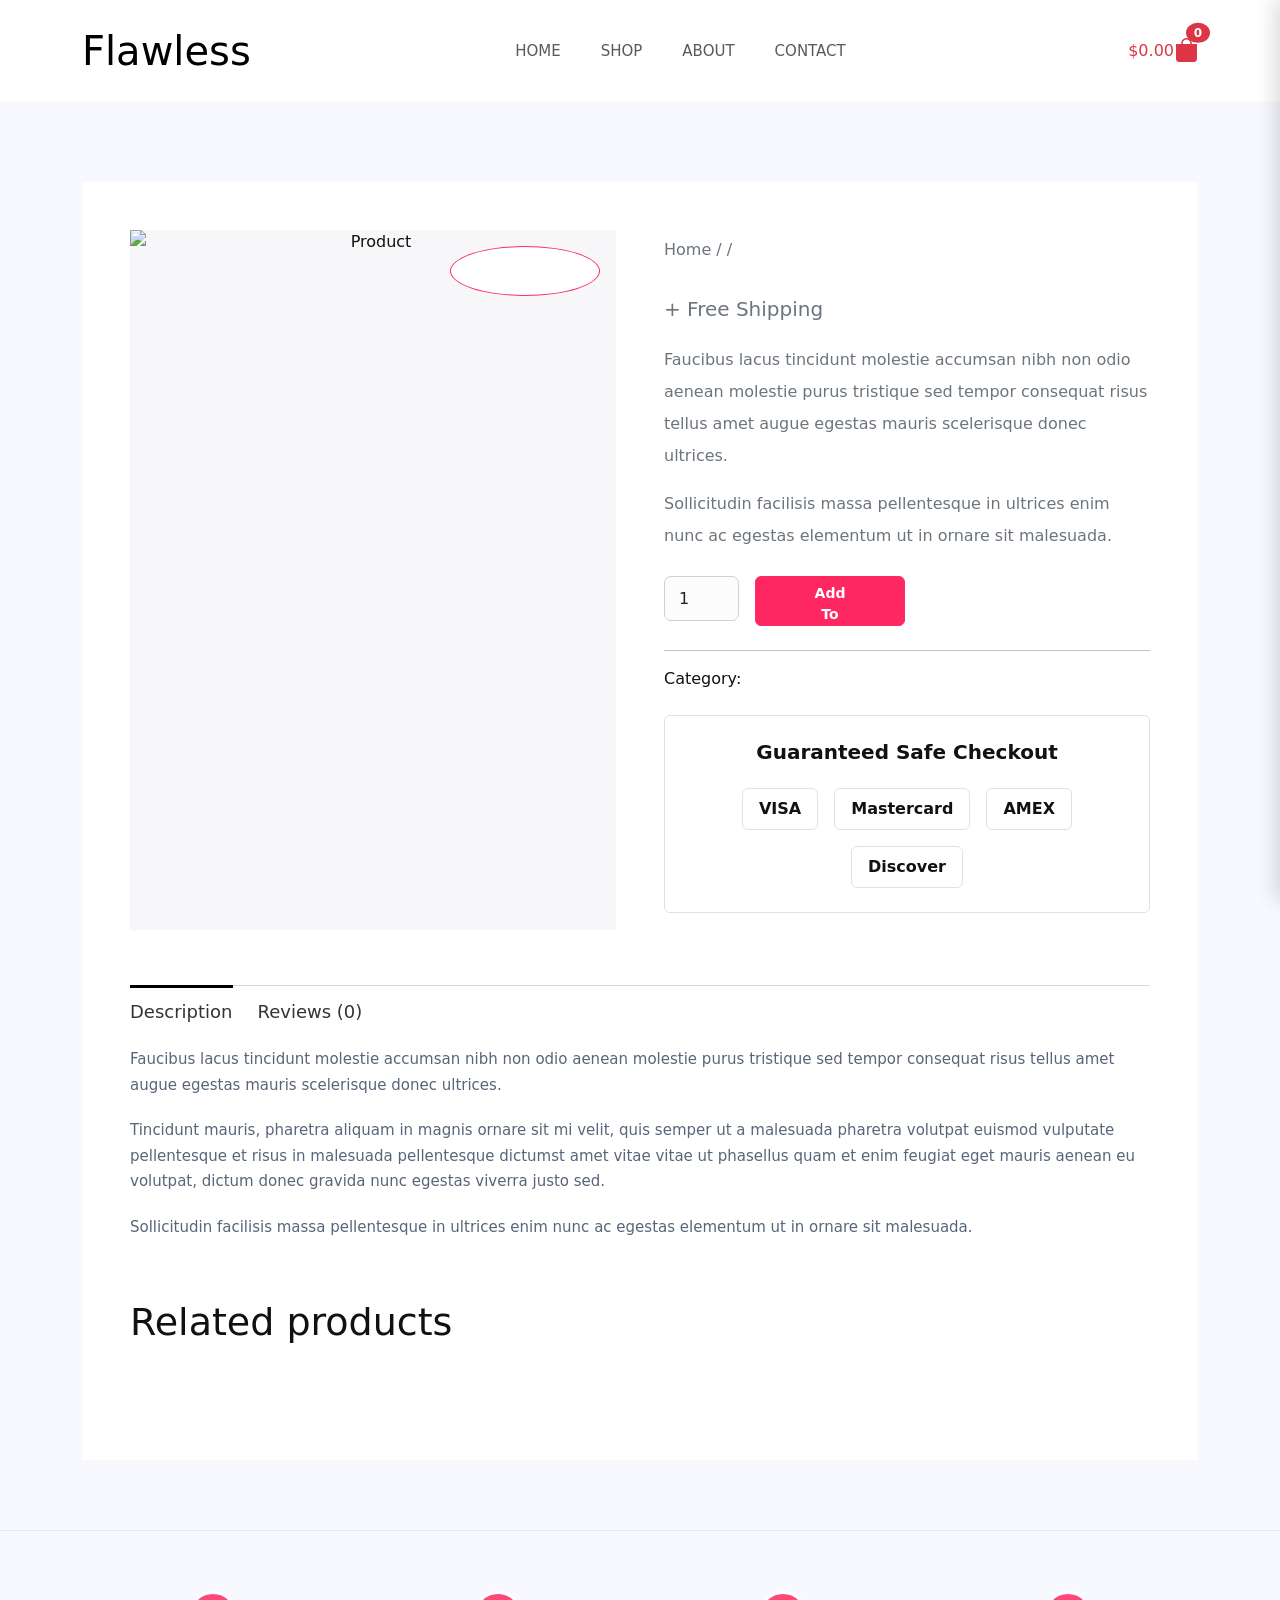
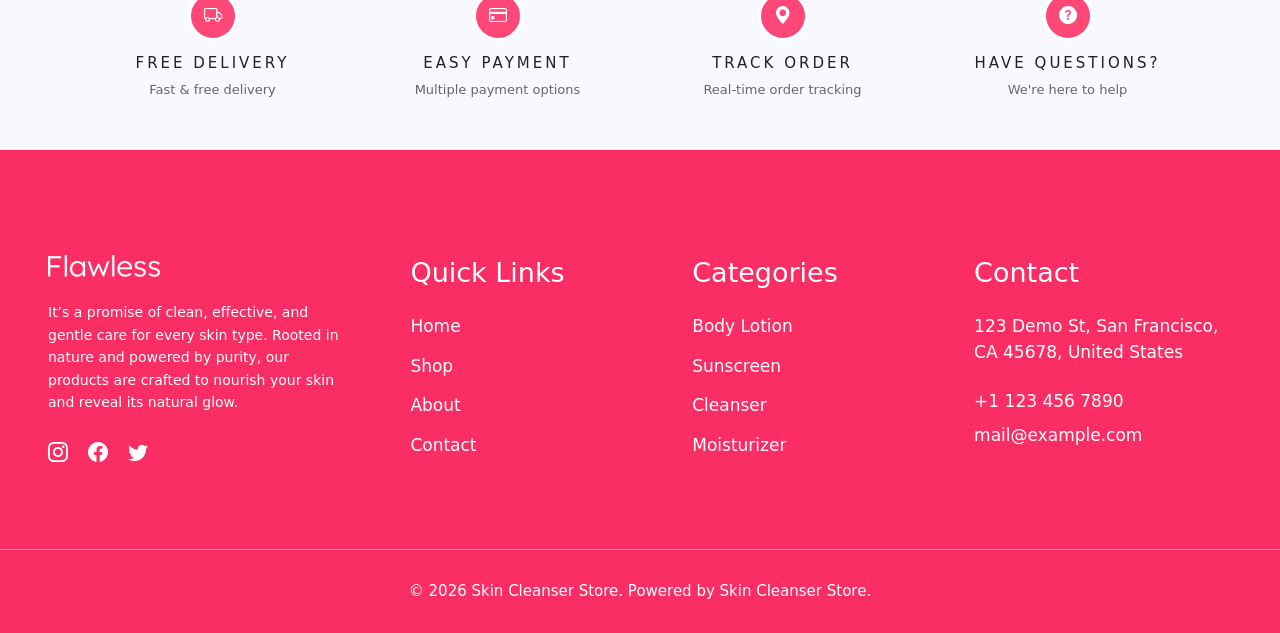
==== product.html @ 7b5faeeb "Initial project upload" ====
<!DOCTYPE html>
<html lang="en">

<head>

    <meta charset="UTF-8">
    <meta name="viewport" content="width=device-width, initial-scale=1.0">

    <title>Product - Flawless</title>

    <!-- Bootstrap CSS -->
    <link
        href="https://cdn.jsdelivr.net/npm/bootstrap@5.3.3/dist/css/bootstrap.min.css"
        rel="stylesheet">

    <!-- Bootstrap Icons -->
    <link
        rel="stylesheet"
        href="https://cdn.jsdelivr.net/npm/bootstrap-icons@1.11.3/font/bootstrap-icons.min.css">

    <!-- Font Awesome -->
    <link
        rel="stylesheet"
        href="https://cdnjs.cloudflare.com/ajax/libs/font-awesome/6.7.2/css/all.min.css">

    <!-- Your CSS -->
    <link rel="stylesheet" href="style.css">

</head>


<body>


<!-- =====================================================
     NAVBAR
===================================================== -->

<nav class="navbar navbar-expand-lg bg-white py-3">

    <div class="container">

        <!-- LOGO -->

        <a
            class="navbar-brand fs-1 fw-light"
            href="index.html">

            Flawless

        </a>

        <!-- MOBILE BUTTON -->

        <button class="navbar-toggler" type="button" data-bs-toggle="collapse" data-bs-target="#mainNavbar" aria-controls="mainNavbar" aria-expanded="false" aria-label="Toggle navigation">

            <span class="navbar-toggler-icon"></span>

        </button>

        <!-- NAVIGATION -->

        <div
            class="collapse navbar-collapse"
            id="mainNavbar">

            <ul class="navbar-nav mx-auto gap-lg-4">

                <li class="nav-item">

                    <a
                        class="nav-link"
                        href="index.html">

                        HOME

                    </a>

                </li>


                <li class="nav-item">

                    <a
                        class="nav-link"
                        href="shop.html">

                        SHOP

                    </a>

                </li>


                <li class="nav-item">

                    <a
                        class="nav-link"
                        href="about.html">

                        ABOUT

                    </a>

                </li>


                <li class="nav-item">

                    <a
                        class="nav-link"
                        href="contact.html">

                        CONTACT

                    </a>

                </li>

            </ul>


            <!-- RIGHT SIDE -->

            <div class="d-flex align-items-center gap-4"></div>
                <!-- USER -->

                     <a href="user.html" class="text-white text-decoration-none">

                         <i class="bi bi-person-fill fs-4"></i>
                     </a>

                <!-- TOTAL -->

                <span
                    id="navbarTotal"
                    class="text-danger">

                    $0.00

                </span>

                <!-- CART -->

                <div
                    class="position-relative"
                    id="cartBtn"
                    style="cursor:pointer;">

                    <i
                        class="bi bi-bag-fill fs-4 text-danger">
                    </i>

                    <span id="cartCount" class="position-absolute top-0 start-100 translate-middle badge rounded-circle bg-danger text-white">0</span>

                </div>

            </div>

        </div>

    </div>

</nav>



<!-- =====================================================
     PRODUCT PAGE
===================================================== -->

<section class="product-page">

    <div class="container">

        <div class="product-box bg-white p-4 p-lg-5">


            <!-- =================================================
                 PRODUCT TOP
            ================================================= -->

            <div class="row align-items-start g-5">


                <!-- =================================================
                     PRODUCT IMAGE
                ================================================= -->

                <div class="col-lg-6">

                    <div
                        class="product-image-box
                               position-relative
                               text-center">


                        <img
                            id="productImage"
                            class="img-fluid"
                            src=""
                            alt="Product">


                        <!-- SEARCH ICON -->

                        <button
                            type="button"
                            class="btn
                                   bg-white
                                   rounded-circle
                                   position-absolute
                                   top-0
                                   end-0
                                   m-3">

                            <i class="bi bi-search fs-5"></i>

                        </button>

                    </div>

                </div>



                <!-- =================================================
                     PRODUCT DETAILS
                ================================================= -->

                <div class="col-lg-6 pt-lg-2">


                    <!-- BREADCRUMB -->

                    <p class="text-secondary mb-4">

                        <a
                            href="index.html"
                            class="text-secondary text-decoration-none">

                            Home

                        </a>

                        /

                        <span id="productCategory">
                        </span>

                        /

                        <span id="productNameBread">
                        </span>

                    </p>

                    <!-- CATEGORY -->

                    <p
                        id="productCategoryText"
                        class="mb-3 text-secondary">

                    </p>

                    <!-- PRODUCT NAME -->

                    <h1
                        id="productName"
                        class="fw-normal mb-3">

                    </h1>

                    <!-- PRICE -->

                    <div class="mb-3">

                        <span
                            id="productPrice"
                            class="fs-3 fw-semibold">

                        </span>

                        <span
                            class="text-secondary fs-5">

                            + Free Shipping

                        </span>

                    </div>

                    <!-- SHORT DESCRIPTION -->

                    <p class="text-secondary lh-lg">

                        Faucibus lacus tincidunt molestie
                        accumsan nibh non odio aenean
                        molestie purus tristique sed tempor
                        consequat risus tellus amet augue
                        egestas mauris scelerisque donec
                        ultrices.

                    </p>

                    <p class="text-secondary lh-lg mb-4">

                        Sollicitudin facilisis massa
                        pellentesque in ultrices enim nunc
                        ac egestas elementum ut in ornare
                        sit malesuada.

                    </p>
                    <!-- =================================================
                         QUANTITY + ADD TO CART
                    ================================================= -->

                    <div class="d-flex gap-3 mb-4">

                        <input
                            type="number"
                            id="productQuantity"
                            value="1"
                            min="1"
                            class="form-control"
                            style="width:75px;">


                        <button
                            type="button"
                            id="addProductCart"
                            class="btn
                                   text-white
                                   fw-semibold
                                   px-5"
                            style="background:#ff2761;">

                            Add To Cart

                        </button>

                    </div>

                    <hr>
                    <!-- CATEGORY -->

                    <p class="mt-3">

                        Category:

                        <span
                            id="productCategoryBottom">

                        </span>

                    </p>

                    <!-- =================================================
                         SAFE CHECKOUT
                    ================================================= -->

                    <div
                        class="border
                               rounded
                               p-4
                               mt-4
                               text-center">
                        <h5
                            class="fw-semibold mb-4">

                            Guaranteed Safe Checkout

                        </h5>
                        <div
                            class="d-flex
                                   justify-content-center
                                   gap-3
                                   flex-wrap">


                            <span
                                class="border
                                       rounded
                                       px-3
                                       py-2
                                       fw-semibold">

                                VISA

                            </span>

                            <span
                                class="border
                                       rounded
                                       px-3
                                       py-2
                                       fw-semibold">

                                Mastercard

                            </span>


                            <span
                                class="border
                                       rounded
                                       px-3
                                       py-2
                                       fw-semibold">

                                AMEX

                            </span>


                            <span
                                class="border
                                       rounded
                                       px-3
                                       py-2
                                       fw-semibold">

                                Discover

                            </span>

                        </div>

                    </div>

                </div>

            </div>



            <!-- =====================================================
                 DESCRIPTION / REVIEWS
            ===================================================== -->

            <div class="product-description-section">


                <!-- =================================================
                     TABS
                ================================================= -->

                <div class="product-tabs">

                    <span
                        id="descriptionTab"
                        class="active">

                        Description

                    </span>


                    <span id="reviewsTab">

                        Reviews (0)

                    </span>

                </div>



                <!-- =================================================
                     DESCRIPTION
                ================================================= -->

                <div
                    id="descriptionContent"
                    class="description-text">


                    <p>

                        Faucibus lacus tincidunt molestie
                        accumsan nibh non odio aenean
                        molestie purus tristique sed tempor
                        consequat risus tellus amet augue
                        egestas mauris scelerisque donec
                        ultrices.

                    </p>


                    <p>

                        Tincidunt mauris, pharetra aliquam
                        in magnis ornare sit mi velit, quis
                        semper ut a malesuada pharetra
                        volutpat euismod vulputate
                        pellentesque et risus in malesuada
                        pellentesque dictumst amet vitae
                        vitae ut phasellus quam et enim
                        feugiat eget mauris aenean eu
                        volutpat, dictum donec gravida nunc
                        egestas viverra justo sed.

                    </p>


                    <p>

                        Sollicitudin facilisis massa
                        pellentesque in ultrices enim nunc
                        ac egestas elementum ut in ornare
                        sit malesuada.

                    </p>

                </div>

                <!-- =================================================
                     REVIEWS
                ================================================= -->

                <div
                    id="reviewsContent"
                    class="reviews-content"
                    style="display:none;">


                    <p class="no-reviews">

                        There are no reviews yet.

                    </p>

                    <!-- REVIEW FORM -->

                    <form
                        class="review-form"
                        id="reviewForm">

                        <h3>

                            Be the first to review
                            “<span id="reviewProductName">
                                Product
                            </span>”

                        </h3>

                        <p class="review-note">

                            Your email address will not be
                            published. Required fields are
                            marked *

                        </p>
                        <!-- RATING -->

                        <div class="review-rating">

                            <label>

                                Your rating *

                            </label>
                            <div
                                class="rating-stars"
                                id="ratingStars">

                                <span data-rating="1">
                                    ☆
                                </span>

                                <span data-rating="2">
                                    ☆
                                </span>

                                <span data-rating="3">
                                    ☆
                                </span>

                                <span data-rating="4">
                                    ☆
                                </span>

                                <span data-rating="5">
                                    ☆
                                </span>

                            </div>

                            <!-- Hidden validation -->

                            <input
                                type="text"
                                id="ratingRequired"
                                required
                                style="
                                position:absolute;
                                opacity:0;
                                width:1px;
                                height:1px;">

                        </div>
                        <!-- REVIEW -->

                        <div class="review-field">

                            <label for="reviewText">

                                Your review *

                            </label>

                            <textarea
                                id="reviewText"
                                required>
                            </textarea>

                        </div>
                        <!-- NAME + EMAIL -->

                        <div class="review-row">

                            <!-- NAME -->

                            <div class="review-field">

                                <label for="reviewName">

                                    Name *

                                </label>

                                <input
                                    type="text"
                                    id="reviewName"
                                    required>

                            </div>

                            <!-- EMAIL -->

                            <div class="review-field">

                                <label for="reviewEmail">

                                    Email *

                                </label>

                                <input
                                    type="email"
                                    id="reviewEmail"
                                    required>

                            </div>

                        </div>

                        <!-- SAVE INFORMATION -->

                        <div class="review-checkbox">

                            <input
                                type="checkbox"
                                id="saveInfo">

                            <label for="saveInfo">

                                Save my name, email, and
                                website in this browser
                                for the next time I comment.

                            </label>

                        </div>

                        <!-- SUBMIT -->

                        <button
                            type="submit"
                            id="submitReview"
                            class="review-submit">

                            SUBMIT

                        </button>

                    </form>

                </div>

                <!-- =================================================
                     RELATED PRODUCTS
                ================================================= -->

                <div class="related-products-section">

                    <h2>
                        Related products
                    </h2>

                    <div
                        id="relatedProducts"
                        class="row g-4">

                    </div>

                </div>

            </div>

        </div>

    </div>

</section>



    <!-- ================= SERVICE FEATURES ================= -->

    <section class="service-features">

        <div class="container">

            <div class="row text-center">

                <!-- FREE DELIVERY -->
                <div class="col-lg-3 col-md-6 col-12">

                    <div class="service-icon">
                        <i class="bi bi-truck"></i>
                    </div>

                    <h6 class="service-title">
                        FREE DELIVERY
                    </h6>

                    <p class="service-description">
                        Fast & free delivery
                    </p>

                </div>


                <!-- EASY PAYMENT -->
                <div class="col-lg-3 col-md-6 col-12">

                    <div class="service-icon">
                        <i class="bi bi-credit-card"></i>
                    </div>

                    <h6 class="service-title">
                        EASY PAYMENT
                    </h6>

                    <p class="service-description">
                        Multiple payment options
                    </p>

                </div>


                <!-- TRACK ORDER -->
                <div class="col-lg-3 col-md-6 col-12">

                    <div class="service-icon">
                        <i class="bi bi-geo-alt-fill"></i>
                    </div>

                    <h6 class="service-title">
                        TRACK ORDER
                    </h6>

                    <p class="service-description">
                        Real-time order tracking
                    </p>

                </div>


                <!-- HAVE QUESTIONS -->
                <div class="col-lg-3 col-md-6 col-12">

                    <div class="service-icon">
                        <i class="bi bi-question-circle-fill"></i>
                    </div>

                    <h6 class="service-title">
                        HAVE QUESTIONS?
                    </h6>

                    <p class="service-description">
                        We're here to help
                    </p>

                </div>

            </div>

        </div>

    </section>


    <!-- ================= FOOTER ================= -->

    <footer class="footer">

        <div class="container-fluid px-4 px-lg-5 footer-main">

            <div class="row footer-row">

                <!-- ABOUT -->
                <div class="col-lg-3 col-md-6 col-12 footer-about">

                    <h3 class="footer-logo mb-4">
                        <img src="images/logo/logo.png" alt="Flawless">
                    </h3>

                    <p class="footer-about-text mb-4">
                        It’s a promise of clean, effective, and gentle
                        care for every skin type. Rooted in nature
                        and powered by purity, our products are
                        crafted to nourish your skin and reveal its
                        natural glow.
                    </p>

                    <div class="footer-social d-flex gap-4">
                        <i class="bi bi-instagram"></i>
                        <i class="bi bi-facebook"></i>
                        <i class="bi bi-twitter"></i>
                    </div>

                </div>


                <!-- QUICK LINKS -->
                <div class="col-lg-3 col-md-6 col-12">

                    <h3 class="footer-heading mb-4">
                        Quick Links
                    </h3>

                    <p class="footer-link">Home</p>
                    <p class="footer-link">Shop</p>
                    <p class="footer-link">About</p>
                    <p class="footer-link mb-0">Contact</p>

                </div>


                <!-- CATEGORIES -->
                <div class="col-lg-3 col-md-6 col-12">

                    <h3 class="footer-heading mb-4">
                        Categories
                    </h3>

                    <p class="footer-link">Body Lotion</p>
                    <p class="footer-link">Sunscreen</p>
                    <p class="footer-link">Cleanser</p>
                    <p class="footer-link mb-0">Moisturizer</p>

                </div>


                <!-- CONTACT -->
                <div class="col-lg-3 col-md-6 col-12">

                    <h3 class="footer-heading mb-4">
                        Contact
                    </h3>

                    <p class="footer-link mb-4">
                        123 Demo St, San Francisco,<br>
                        CA 45678, United States
                    </p>

                    <p class="footer-link mb-2">
                        +1 123 456 7890
                    </p>

                    <p class="footer-link mb-0">
                        mail@example.com
                    </p>

                </div>

            </div>

        </div>


        <!-- COPYRIGHT -->

        <div class="footer-copyright text-center">

            <p class="mb-0">
                © 2026 Skin Cleanser Store. Powered by Skin Cleanser Store.
            </p>

        </div>

    </footer>

<!-- ================= CART OVERLAY ================= -->

<div id="cartOverlay" class="cart-overlay"></div>


<!-- ================= CART DRAWER ================= -->

<aside id="cartDrawer"
    class="cart-drawer"
    aria-label="Shopping cart">

    <!-- FREE SHIPPING -->
<div class="free-shipping">

    You're
    <span id="freeShippingAmount">$0.00</span>
    away from free shipping!

</div>

    <!-- CART HEADER -->

    <div class="cart-header">

        <button
            type="button"
            id="closeCart"
            aria-label="Close cart"
            class="btn p-0 border-0 bg-transparent fs-2">

            <i class="bi bi-arrow-right"></i>

        </button>

        <h2>Review Your Cart</h2>

        <span id="cartDrawerCount"
            class="badge bg-light text-dark fs-6">

            0

        </span>

    </div>

    <!-- CART PRODUCTS -->

    <div id="cartItems"
        class="cart-items">

    </div>

    <!-- SUBTOTAL -->

    <div class="summary-row py-1 px-3">

        <span>Subtotal</span>

        <strong id="cartSubtotal">
            $0.00
        </strong>

    </div>

    <!-- TOTAL -->

    <div class="summary-row total py-1 px-3">

        <span>Total</span>

        <strong id="cartTotal">
            $0.00
        </strong>

    </div>


    <!-- CHECKOUT -->

    <a href="checkout.html"
        class="btn text-white fw-bold py-2 rounded-2 mb-3 d-block mx-3"
        style="background-color:#ff4778;
        font-size:18px;
        width:calc(100% - 30px);">

        Proceed to Checkout →

    </a>

</aside>

<!-- =====================================================
     BOOTSTRAP JS
===================================================== -->

<script
    src="https://cdn.jsdelivr.net/npm/bootstrap@5.3.3/dist/js/bootstrap.bundle.min.js">
</script>


<!-- =====================================================
     PRODUCT JS
===================================================== -->

<script src="product.js"></script>


</body>

</html>
---- style.css ----
/* =========================================================
   GENERAL
========================================================= */

* {
    box-sizing: border-box;
}

html,
body {
    width: 100%;
    min-height: 100%;
    margin: 0;
    padding: 0;
    overflow-x: hidden;
}

body {
    /* font-family: "Jost", sans-serif; */
    color: #111;
    background: #fff;
}

img {
    max-width: 100%;
    height: auto;
}
/* =========================================================
   NAVBAR
========================================================= */

.nav-link {
    transition: transform 0.2s ease;
}

.nav-link:hover {
    transform: scale(1.10);
}

.navbar .nav-link:hover {
    opacity: 0.7;
}

.navbar-nav {
    transform: translateX(-5px);
    font-size: 15px;
}
.navbar-right {
    transform: translateX(0);
}

/* =========================================================
   HOME HERO
========================================================= */

.hero {
    min-height: 110vh;

    background-image:
        linear-gradient(
            rgba(30, 25, 32, 0.80),
            rgba(30, 25, 32, 0.20)
        ),
        url("images/hero/hero-img1.png");

    background-size: cover;
    background-position: center;
    background-repeat: no-repeat;
}

.home-fontstyle {
    font-size: 76px;
    font-weight: 200;
    line-height: 1.08;
    color: white;
}
/* DESKTOP SHOP NOW BUTTON */
.hero .shop-btn {
    width: 140px;
    height: 52px;
    padding: 0 25px;
    font-size: 13px;
    font-weight: 600;
    letter-spacing: 1.2px;
    background-color: #ffffff;
    color: #FA2D64;
    border: 1px solid #ffffff;
    border-radius: 6px;
    display: flex;
    align-items: center;
    justify-content: center;
    transition: all 0.3s ease;
}

/* DESKTOP HOVER */
.hero .shop-btn:hover {
    background-color: #FA2D64;
    color: #ffffff !important;
    border-color: #FA2D64;
}

/* =========================================================
   PRODUCT KE BAAD GAP
========================================================= */

.product-new-gap{
     height: 40px;
}
.product-glow-gap {
    height: 160px;
}
/* =========================================================
   GLOW SECTION
========================================================= */

.glow-section {
    background-color: #f8f8ff;
    padding: 60px 0;
    padding-bottom: 110px;
}

.glow-row {
    min-height: 700px;
    align-items: center;
}

.glow-image {
    width: 84%;
    display: block;
    margin-left: 3%;
}

.glow-text {
    padding-left: 4%;
    padding-right: 7%;
    transform: translateY(45px);
}

.glow-line {
    width: 70px;
    height: 1px;
    background-color: #ff2761;
    margin-bottom: 30px;
}

.glow-text h2 {
    font-size: 45px;
    line-height: 1.45;
    margin-bottom: 25px !important;
}

.glow-text p {
    font-size: 16px;
    line-height: 1.9;
    margin-bottom: 28px !important;
}/* READ MORE BUTTON */
.glow-text .read-more-btn {
    width: 145px;
    height: 52px;
    font-size: 13px;
    font-weight: 600;
    letter-spacing: 1.2px;
    background-color: #FA2D64;
    border: 1px solid #FA2D64;
    border-radius: 6px;

    display: flex;
    align-items: center;
    justify-content: center;

    color: #fff;
    transition: all 0.3s ease;
}

/* HOVER EFFECT */
.glow-text .read-more-btn:hover {
    background-color: #fff;
    border-color: #ff2761;
    color: #ff2761;
}/* =========================================================
   FEATURES
========================================================= */

.features-section {
    background-color: #ffffff;
    padding: 90px 0;
}

.feature-icon {
    color: #f04b77;
    font-size: 28px;
    margin-bottom: 25px;
}

.feature-item h3 {
    color: #2f2e2e;
    font-size: 21px;
    font-weight: 350;
    line-height: 1.4;
    margin-bottom: 22px;
}

.feature-item p {
    color: #687080;
    font-size: 18px;
    font-weight: 400;
    line-height: 1.9;
    padding: 0 25px;
    margin: 0;
}
.video-btn {
    background-color: #ff2761;
    color: #ffffff !important;
}

.video-btn:hover {
    background-color: #ffffff;
    color: #000000 !important;
}

/* ================= CUSTOMER REVIEWS ================= */

.customer-reviews {
    background-color: #f8f8ff;
    min-height: 100vh;
    padding-top: 115px;
    padding-bottom: 90px;
}

.reviews-heading {
    margin-bottom: 105px;
}

.review-stars {
    color: #ff4778;
    font-size: 21px;
    letter-spacing: 1px;
    line-height: 1.5;
}

.review-text {
    color: #666666;
    font-size: 19px;
    font-weight: 400;
    line-height: 1.75;
    padding-left: 15px;
    padding-right: 15px;
    margin-bottom: 22px;
}

.review-image {
    width: 41px;
    height: 41px;
    object-fit: cover;
    margin-bottom: 25px;
}

.review-name {
    color: #555555;
    font-size: 13px;
    font-weight: 500;
    letter-spacing: 2px;
    margin-bottom: 0;
}


/* ================= FOLLOW US ================= */

.follow-us {
    background-color: #ffffff;
}


/* ================= RESPONSIVE ================= */

@media (max-width: 767px) {

    .customer-reviews {
        padding-top: 65px;
        padding-bottom: 40px;
    }

    .reviews-heading {
        margin-bottom: 60px;
    }

    .reviews-heading h2 {
        font-size: 32px;
    }

    .review-text {
        font-size: 17px;
    }

}
/* ================= FOLLOW US ================= */

.follow-us {
    background-color: #ffffff;
    padding-top: 120px;
    padding-bottom: 0;
}

.follow-us-content {
    width: 100%;
    text-align: center;
    display: block;
}

.follow-us-content h2 {
    font-size: 30px;
    font-weight: 300;
    margin-bottom: 48px !important;
}

.follow-us-content a {
    display: inline-block;
    color: #000 !important;
    font-size: 30px;
    text-decoration: underline;
}
/* =========================================================
   FOOTER
========================================================= */

.footer {
    background-color: #ff2f63;
    color: white;
    padding-top: 60px;
}

/* =========================================================
   PRICE SLIDER
========================================================= */

.price-slider {
    position: relative;
    height: 25px;
}

.price-slider::before {
    content: "";

    position: absolute;
    top: 10px;
    left: 10px;
    right: 10px;

    height: 4px;
    background: #000;
}

.price-slider input {
    position: absolute;

    width: 100%;
    height: 25px;

    top: 0;
    left: 0;

    background: transparent !important;

    pointer-events: none;

    appearance: none;
    -webkit-appearance: none;

    padding: 0 !important;
}

.price-slider input::-webkit-slider-runnable-track {
    background: transparent !important;
}

.price-slider input::-moz-range-track {
    background: transparent !important;
}

.price-slider input::-webkit-slider-thumb {
    appearance: none;
    -webkit-appearance: none;

    width: 21px;
    height: 21px;

    background: #000;

    border: none;
    border-radius: 50%;

    cursor: pointer;
    pointer-events: auto;

    margin-top: -8px;
}

.price-slider input::-moz-range-thumb {
    width: 21px;
    height: 21px;

    background: #000;

    border: none;
    border-radius: 50%;

    cursor: pointer;
    pointer-events: auto;
}

/* =========================================================
   ABOUT HERO
========================================================= */

.about-hero {
    min-height: 120vh;

    background:
        linear-gradient(
            rgba(35, 28, 28, 0.55),
            rgba(35, 28, 28, 0.55)
        ),
        url("images/hero/about1.png") center/cover no-repeat;
}

/* =========================================================
   ABOUT INSTAGRAM GALLERY
========================================================= */

.about-gallery-container {
    width: 100%;
    max-width: 1000px;

    padding: 60px 20px 30px;

    margin: auto;
    margin-bottom: 50px;
}

.gallery-title {
    margin-bottom: 75px;
}

.gallery-title h2 {
    font-size: 32px;
    font-weight: 300;
}

.gallery-row {
    row-gap: 39px;
}

.gallery-row .col-lg-4 {
    display: flex;
    justify-content: center;
}

.gallery-img {
    width: 286px;
    height: 237px;
    object-fit: cover;
}

/* =========================================================
   CONTACT HERO
========================================================= */

.contact-hero {
    min-height: 122vh;

    background:
        linear-gradient(
            rgba(35, 28, 28, 0.55),
            rgba(35, 28, 28, 0.55)
        ),
        url("images/hero/contact.png") center/cover no-repeat;
}

/* ================= SERVICE FEATURES ================= */

.service-features {
    background-color: #f8f8ff;
    border-top: 1px solid #e7e5ff;
    padding-top: 60px;
    padding-bottom: 50px;
}

/* SERVICE ICONS */

.service-icon {
    width: 50px;
    height: 50px;
    background-color: #ff4778;
    color: #ffffff;
    border: 3px solid #ffffff;
    border-radius: 50%;

    display: flex;
    align-items: center;
    justify-content: center;

    margin: 0 auto 13px;
}

.service-icon i {
    font-size: 18px;
}

/* SERVICE HEADING */

.service-title {
    font-size: 15px;
    font-weight: 350;
    letter-spacing: 3px;
    color: #222222;
    margin-bottom: 8px;
}

/* SERVICE DESCRIPTION */

.service-description {
    font-size: 13px;
    font-weight: 400;
    color: #666666;
    margin-bottom: 0;
    line-height: 1.6;
}


/* RESPONSIVE */

@media (max-width: 767px) {

    .service-features {
        padding-top: 50px;
        padding-bottom: 35px;
    }

    .service-features .col-12 {
        margin-bottom: 30px;
    }

}

/* =========================================================
   CONTACT CONTENT
========================================================= */

.contact-content {
    padding-top: 200px;
    padding-left: 15px;
    padding-right: 15px;
}

.contact-content h1 {
    font-size: 75px;
    font-weight: 300;
    margin-bottom: 30px;
}

.contact-content p {
    font-size: 18px;
    line-height: 1.8;
    margin-bottom: 65px;
}

.contact-line {
    width: 50px;
    height: 1px;

    background: white;
    margin: auto;
}

/* =========================================================
   MAP
========================================================= */
.map-container {
    width: calc(100% + 60px);
    height: 480px;
    position: relative;
    left: -30px;
    margin: 0;
}

.map-container iframe {
    width: 100%;
    height: 100%;
    border: 0;
}
/* =========================================================
   QUESTION / FAQ SECTION
========================================================= */

.question-section {
    padding-top: 90px;
    padding-bottom: 70px;
}

.question-container {
    padding-left: 3.15% !important;
    padding-right: 3.15% !important;
}

.question-left {
    flex: 0 0 39%;
    max-width: 39%;
}

.question-right {
    flex: 0 0 61%;
    max-width: 61%;
}


/* =========================================================
   LEFT HEADING
========================================================= */

.question-title {
    font-size: 38px;
    line-height: 1.2;
    font-weight: 400;
    white-space: nowrap;
    color: #111;
    margin-bottom: 30px !important;
}

.question-text {
    font-size: 16px;
    line-height: 1.7;
    color: #596579;
    max-width: 500px;
    margin-bottom: 65px !important;
}

.question-divider {
    border: 0;
    border-top: 1px solid #dedede;
    opacity: 1;
}


/* =========================================================
   FAQ HEADING
========================================================= */

.faq-title {
    font-size: 16px;
    letter-spacing: 3px;
    font-weight: 400;
    color: #111;
    margin-bottom: 28px !important;
}


/* =========================================================
   ACCORDION
========================================================= */

.accordion-item {
    background-color: transparent;
    border: none;
    border-bottom: 1px solid #dedede;
}

.accordion-button {
    font-size: 16px;
    font-weight: 600;
    color: #111;
    background-color: transparent;
    padding: 16px 0;
    box-shadow: none;
}

.accordion-button:not(.collapsed) {
    background-color: transparent;
    color: #000;
    box-shadow: none;
}

.accordion-button:focus {
    box-shadow: none;
    border-color: transparent;
}


/* =========================================================
   FAQ BLACK ARROW
========================================================= */

.accordion-button::after {
    background-image: none !important;
    width: 0;
    height: 0;

    border-left: 6px solid transparent;
    border-right: 6px solid transparent;
    border-top: 7px solid #000;

    transform: none;
}

.accordion-button:not(.collapsed)::after {
    background-image: none !important;
    transform: rotate(180deg);
}


/* =========================================================
   FAQ ANSWER
========================================================= */

.accordion-body {
    padding: 0 0 18px 0;
    font-size: 15px;
    line-height: 1.8;
    color: #596579;
}


/* =========================================================
   CONTACT FORM
========================================================= */

.question-right {
    padding-left: 20px;
}

.contact-form-line {
    width: 70px;
    height: 1px;
    background-color: #ff2f63;
    margin-bottom: 40px;
}

.contact-field {
    margin-bottom: 40px;
}

.form-label {
    font-size: 16px;
    color: #111;
    margin-bottom: 12px;
}


/* =========================================================
   INPUT BOXES
========================================================= */

.form-control {
    width: 100%;
    height: 45px;

    border-radius: 7px;
    background-color: #fdfcfc;;
    border: 1px solid #d0d0d0;

    color: #222;
    font-size: 16px;

    box-shadow: none;
    padding: 10px 14px;
}

.form-control:focus {
    background-color: #fff;
    border-color: #bdbdbd;
    box-shadow: none;
    outline: none;
}


/* =========================================================
   MESSAGE BOX
========================================================= */

textarea.form-control {
    height: 120px;
    min-height: 120px;
    resize: vertical;
    background: #fdfcfc;
}


/* =========================================================
   SUBMIT BUTTON
========================================================= */

.submit-btn {
    background-color: #ff4775;
    color: #fff;

    border: none;
    border-radius: 7px;

    font-size: 15px;
    font-weight: 400;
    letter-spacing: 3px;

    padding: 12px 16px;
}

.submit-btn:hover {
    background-color: #ff4775;
    color: #fff;
}


/* =========================================================
   RESPONSIVE
========================================================= */

@media (max-width: 991px) {

    .question-left,
    .question-right {
        flex: 0 0 100%;
        max-width: 100%;
    }

    .question-left {
        margin-bottom: 60px;
    }

    .question-right {
        padding-left: 12px;
    }

    .question-title {
        white-space: normal;
    }

}

@media (max-width: 576px) {

    .question-section {
        padding-top: 50px;
        padding-bottom: 40px;
    }

    .question-container {
        padding-left: 20px !important;
        padding-right: 20px !important;
    }

    .question-title {
        font-size: 32px;
    }

    .question-text {
        font-size: 15px;
    }

    .faq-title {
        font-size: 14px;
        letter-spacing: 2px;
    }

    .accordion-button {
        font-size: 14px;
    }

}

/* =========================================================
   PRODUCT ADD TO CART
========================================================= */

.product-card {
    position: relative;
}

/* CART WRAPPER */

.add-cart-wrapper {
    position: absolute;

    top: 16px;
    right: 16px;

    opacity: 0;
    visibility: hidden;

    transition: opacity 0.2s ease;

    z-index: 20;
}

.product-card:hover .add-cart-wrapper {
    opacity: 1;
    visibility: visible;
}

/* BAG BUTTON */

.add-cart-btn {
    width: 40px;
    height: 40px;

    padding: 0 !important;

    background-color: #fff !important;
    color: #000 !important;

    border: none !important;
    border-radius: 50% !important;

    box-shadow: 0 2px 8px rgba(0, 0, 0, 0.15);

    display: flex !important;
    align-items: center;
    justify-content: center;

    position: relative;
    z-index: 2;
}

.add-cart-btn i {
    color: #000 !important;
    font-size: 17px;
    line-height: 1;
}

/* ADD TO CART TEXT */

.add-cart-text {
    position: absolute;

    top: 0;
    right: 40px;

    height: 40px;

    padding: 0 14px !important;

    background-color: #000 !important;
    color: #fff !important;

    border: none !important;
    border-radius: 0 !important;

    font-size: 14px;
    font-weight: 400;

    white-space: nowrap;

    display: flex !important;
    align-items: center;
    justify-content: center;

    opacity: 0;
    visibility: hidden;

    transition: opacity 0.2s ease;

    z-index: 1;
}

/* BAG HOVER */

.add-cart-wrapper:has(.add-cart-btn:hover) .add-cart-text {
    opacity: 1;
    visibility: visible;
}

.add-cart-btn:hover {
    background-color: #fff !important;
    color: #000 !important;
}

.add-cart-btn:hover i {
    color: #000 !important;
}

/* =========================================================
   CART OVERLAY
========================================================= */

.cart-overlay {
    position: fixed;

    inset: 0;

    width: 100%;
    height: 100%;

    background: rgba(0, 0, 0, 0.40);

    opacity: 0;
    visibility: hidden;

    transition: opacity 0.3s ease;

    z-index: 9998;
}

.cart-overlay.show {
    opacity: 1;
    visibility: visible;
}

/* =========================================================
   CART DRAWER
========================================================= */

.cart-drawer {
    position: fixed;

    top: 0;
    right: 0;

    width: 430px;
    max-width: 100vw;
    height: 100vh;
    height: 100dvh;

    background: #fff;

    z-index: 9999;

    transform: translateX(100%);
    transition: transform 0.35s ease;

    display: flex;
    flex-direction: column;

    overflow: hidden;

    box-shadow: -5px 0 20px rgba(0, 0, 0, 0.15);
}

.cart-drawer.open,
.cart-drawer.show {
    transform: translateX(0);
}

/* =========================================================
   FREE SHIPPING
========================================================= */

.free-shipping {
    background: #eefeff;

    padding: 15px 20px;

    text-align: center;
    font-size: 14px;

    flex-shrink: 0;
}

.free-shipping span {
    color: #ff2761;
    font-weight: 600;
}

/* =========================================================
   CART HEADER
========================================================= */

.cart-header,
.cart-drawer-header {
    display: flex;

    align-items: center;
    justify-content: space-between;

    padding: 20px;

    border-bottom: 1px solid #eee;

    flex-shrink: 0;
}

.cart-header h2,
.cart-drawer-header h4 {
    margin: 0;

    font-size: 20px;
    font-weight: 400;
}

.cart-close {
    border: 0;
    background: transparent;

    font-size: 20px;

    cursor: pointer;
}

/* =========================================================
   CART ITEMS
========================================================= */

.cart-items {
    flex: 1;

    min-height: 150px;

    overflow-y: auto;
    overflow-x: hidden;

    padding: 20px;
}

.cart-item {
    display: flex;

    gap: 15px;

    width: 100%;

    padding-bottom: 20px;
    margin-bottom: 20px;

    border-bottom: 1px solid #eee;
}

.cart-item img {
    width: 80px;
    height: 80px;

    object-fit: cover;

    background: #f7f7f7;

    flex-shrink: 0;
}

.cart-item-info {
    flex: 1;
    min-width: 0;
}

.cart-item-name {
    font-size: 16px;
    margin-bottom: 5px;
    overflow-wrap: anywhere;
}

.cart-item-price {
    font-weight: 600;
}

.cart-item-quantity {
    color: #777;

    font-size: 14px;

    margin-top: 5px;
}

.cart-item h6 {
    color: #ff2761;
}

/* =========================================================
   CART SUMMARY
========================================================= */

.summary {
    flex-shrink: 0;

    background: #fff;

    width: 100%;

    box-sizing: border-box;

    font-size: 15px;
}

.summary-row {
    display: flex;

    justify-content: space-between;
    align-items: center;

    width: 100%;

    margin-bottom: 16px;

    font-size: 16px;

    gap: 18px;
}

.summary-row.total {
    font-size: 18px;
    font-weight: 600;

    padding-bottom: 15px !important;
}

.summary-row strong {
    font-weight: 400;
}

/* =========================================================
   CART DRAWER FOOTER
========================================================= */

.cart-drawer-footer {
    padding: 20px;

    border-top: 1px solid #eee;

    flex-shrink: 0;
}

.cart-subtotal-row,
.cart-total-row {
    display: flex;

    justify-content: space-between;

    margin-bottom: 15px;

    gap: 15px;
}

.cart-total-row {
    font-size: 20px;
    font-weight: 600;
}

/* =========================================================
   CHECKOUT BUTTON
========================================================= */

.checkout-btn {
    width: 100%;

    background: #ff2761;
    color: white;

    padding: 14px;

    border: none;

    font-weight: 600;
}

.checkout-btn:hover {
    background: #ff2761;
    color: white;
}

/* =========================================================
   CHECKOUT PAGE
========================================================= */

.checkout-page {
    min-height: 100vh;
}

.checkout-left {
    background: #fff;
}

.checkout-right {
    background: #f8f8ff;
    min-height: 100vh;
}

/* =========================================================
   CHECKOUT LEFT
========================================================= */

.checkout-content {
    width: 100%;
    max-width: 850px;

    margin: auto;

    padding: 50px 45px;
}

.checkout-content h2 {
    font-size: 23px;
    font-weight: 400;

    margin-bottom: 20px;
}

/* =========================================================
   CHECKOUT FORM
========================================================= */

.form-box {
    position: relative;
}

.form-box label {
    position: absolute;

    top: 6px;
    left: 13px;

    z-index: 2;

    font-size: 12px;
    color: #777;

    pointer-events: none;
}

.form-box .form-control,
.form-box .form-select {
    min-height: 55px;

    padding: 22px 13px 6px;

    border: 1px solid #ddd;

    border-radius: 5px;

    font-family: "Jost", sans-serif;

    font-size: 15px;

    box-shadow: none;
}

.form-box .form-control:focus,
.form-box .form-select:focus {
    border-color: #ff2761;

    box-shadow: 0 0 0 1px #ff2761;
}

.form-box .form-select {
    padding-top: 20px;
}

/* =========================================================
   CHECKBOX
========================================================= */

.form-check-input {
    width: 18px;
    height: 18px;
}

.form-check-input:checked {
    background: #ff2761;
    border-color: #ff2761;
}

.form-check-label {
    margin-left: 5px;
    font-size: 14px;
}

/* =========================================================
   ORDER NOTES
========================================================= */

.order-notes {
    min-height: 80px;

    padding: 18px 13px;
}

/* ========================================================
   SHIPPING
========================================================= */

.shipping-section h2 {
    margin-bottom: 20px;
}

.shipping-alert {
    padding: 15px 20px;

    border: 1px solid #ff3c3c;
    border-radius: 5px;

    background: #fff7f7;

    color: #ff2727;

    font-size: 15px;
}

/* =========================================================
   COUPON
========================================================= */

.coupon-btn {
    min-height: 48px;

    border: 1px solid #ddd;

    background: #fff;

    font-size: 15px;
    color: #111;
}

.coupon-btn:hover {
    background: #fff;
    border-color: #ddd;
}

.coupon-box .form-control {
    min-height: 48px;

    padding: 8px 13px;
}

.coupon-apply {
    padding: 0 20px;

    background: #ff2761;
    color: #fff;

    border: 0;
}

.coupon-apply:hover {
    background: #ff2761;
    color: #fff;
}

/* =========================================================
   PAYMENT
========================================================= */

.payment-message {
    display: flex;

    gap: 12px;

    padding: 15px 0;

    border-bottom: 1px solid #ddd;
}

.payment-message i {
    color: #ff2761;
    font-size: 18px;
}

.payment-message p {
    margin: 0;

    color: #777;

    font-size: 14px;
    line-height: 1.6;
}

/* =========================================================
   PLACE ORDER
========================================================= */

.place-order-btn {
    min-height: 58px;

    border: 0;
    border-radius: 5px;

    background: #ff2761;
    color: #fff;

    font-size: 18px;
    font-weight: 600;
}

.place-order-btn:hover {
    background: #ff2761;
    color: #fff;
}

.place-order-btn i {
    margin-right: 6px;
}

#placeOrderTotal {
    margin-left: 6px;
}

/* =========================================================
   CHECKOUT RIGHT
========================================================= */

.order-summary {
    position: sticky;

    top: 0;

    padding: 50px 35px;

    min-height: 100vh;
}

/* =========================================================
   CHECKOUT PRODUCTS
========================================================= */

.checkout-product {
    display: grid;

    grid-template-columns: 75px 1fr auto;

    align-items: center;

    gap: 14px;

    margin-bottom: 30px;
}

.product-image {
    position: relative;

    width: 75px;
    height: 75px;

    border: 1px solid #ddd;
    border-radius: 5px;

    background: #fff;

    display: flex;

    align-items: center;
    justify-content: center;
}

.product-image img {
    width: 58px;
    height: 58px;

    object-fit: contain;
}

.quantity-badge {
    position: absolute;

    top: -9px;
    right: -9px;

    width: 25px;
    height: 25px;

    border-radius: 50%;

    background: #ff4b78;
    color: #fff;

    display: flex;

    align-items: center;
    justify-content: center;

    font-size: 12px;
    font-weight: 600;
}

.product-name,
.product-price {
    font-size: 15px;
}

.product-name {
    color: #777;
    font-weight: 400;

    overflow-wrap: anywhere;
}

.product-price {
    color: #555;
}

/* =========================================================
   COUPON SUCCESS
========================================================= */

.coupon-success {
    margin: 18px 0;

    color: #5d9d00;

    font-size: 14px;
}

.coupon-success i {
    margin-right: 5px;
}

/* =========================================================
   CHECKOUT SUMMARY
========================================================= */

.coupon-row {
    font-size: 14px;
}

.remove-coupon {
    border: 0;

    background: transparent;

    color: #ff2761;

    padding: 0;
}

.shipping-text {
    text-align: right;

    color: #ff2d20;

    line-height: 1.4;
}

.total-row {
    margin-top: 22px;

    font-size: 21px;
}

.total-row strong {
    color: #111;
}

/* =========================================================
   EMPTY CHECKOUT
========================================================= */

.empty-checkout {
    padding: 30px 0;

    text-align: center;

    color: #777;

    font-size: 16px;
}

/* =========================================================
   PRODUCT PAGE
========================================================= */

.product-page {
    background: #f8f8ff;

    min-height: 700px;

    padding-top: 80px !important;
    padding-bottom: 70px !important;
}

.product-box {
    width: 100%;
    max-width: 1200px;

    margin: auto;
}

/* =========================================================
   PRODUCT IMAGE
========================================================= */

.product-image-box {
    background: #f7f7f9;

    min-height: 700px;

    display: flex;

    align-items: center;
    justify-content: center;
}

.product-image-box img {
    width: 100%;
    height: 700px;

    object-fit: contain;
}

/* =========================================================
   PRODUCT DESCRIPTION
========================================================= */

.product-description-section {
    width: 100%;

    max-width: 1200px;

    margin: 55px auto 0;
}

/* =========================================================
   PRODUCT TABS
========================================================= */

.product-tabs {
    display: flex;

    gap: 25px;

    border-top: 1px solid #d8d8d8;

    align-items: flex-start;
}

.product-tabs span {
    font-size: 18px;
    color: #333;

    padding-top: 10px;

    cursor: pointer;

    border-top: 3px solid transparent;

    margin-top: -1px;
}

.product-tabs span.active {
    border-top: 3px solid #000;
}

/* =========================================================
   DESCRIPTION
========================================================= */

.description-text {
    padding-top: 22px;
}

.description-text p {
    font-size: 15px;

    line-height: 1.7;

    color: #596579;

    margin-bottom: 20px;
}

/* =========================================================
   REVIEWS
========================================================= */

.reviews-content {
    padding-top: 18px;
}

.no-reviews {
    font-size: 15px;

    color: #596579;

    margin-bottom: 20px;
}

/* =========================================================
   REVIEW FORM
========================================================= */

.review-form {
    border: 1px solid #ddd;

    padding: 25px;

    margin-top: 20px;

    background: #fff;
}

.review-form h3 {
    font-size: 22px;

    font-weight: 400;

    color: #596579;

    margin-bottom: 8px;
}

.review-note {
    font-size: 14px;

    color: #596579;

    margin-bottom: 22px;
}

/* =========================================================
   REVIEW RATING
========================================================= */

.review-rating {
    display: flex;

    align-items: center;

    gap: 15px;

    margin-bottom: 20px;
}

.review-rating label,
.review-field label {
    display: block;

    font-size: 15px;

    color: #596579;

    margin-bottom: 6px;
}

.review-rating label {
    margin-bottom: 0;
}

.rating-stars {
    display: flex;

    gap: 2px;

    font-size: 24px;

    cursor: pointer;

    color: #596579;
}

.rating-stars span:hover,
.rating-stars span.active {
    color: #000;
}

/* =========================================================
   REVIEW FIELDS
========================================================= */

.review-field {
    margin-bottom: 18px;
}

.review-field textarea {
    width: 100%;

    height: 90px;

    resize: vertical;

    border: 1px solid #ddd;

    padding: 10px;

    font-size: 14px;

    outline: none;
}

.review-field input {
    width: 100%;

    height: 50px;

    border: 1px solid #ddd;

    padding: 10px;

    font-size: 14px;

    outline: none;
}

.review-field textarea:focus,
.review-field input:focus {
    border-color: #aaa;
}

/* =========================================================
   REVIEW NAME + EMAIL
========================================================= */

.review-row {
    display: grid;

    grid-template-columns: 1fr 1fr;

    gap: 18px;
}

/* =========================================================
   REVIEW CHECKBOX
========================================================= */

.review-checkbox {
    display: flex;

    align-items: center;

    gap: 7px;

    margin-bottom: 20px;
}

.review-checkbox input {
    width: 15px;
    height: 15px;
}

.review-checkbox label {
    font-size: 14px;

    color: #596579;
}

/* =========================================================
   REVIEW SUBMIT
========================================================= */

.review-submit {
    background: #ff2761;

    color: #fff;

    border: none;

    padding: 12px 30px;

    font-size: 13px;

    font-weight: 600;

    letter-spacing: 2px;

    cursor: pointer;
}

.review-submit:hover {
    background: #ff2761;

    color: #fff;
}

/* =========================================================
   RELATED PRODUCTS
========================================================= */

.related-products-section {
    width: 100%;
    max-width: 1200px;

    margin: 60px auto 0;

    padding-bottom: 60px;
}

.related-products-section h2 {
    font-size: 38px;

    font-weight: 400;

    color: #111;

    margin-bottom: 30px;
}

/* RELATED CARD */

.related-product-card {
    cursor: pointer;
    position: relative;
}

/* RELATED IMAGE */

.related-product-image {
    width: 100%;

    height: 360px;

    background: #f7f7f9;

    display: flex;

    align-items: center;
    justify-content: center;

    overflow: hidden;

    position: relative;
}

.related-product-image img {
    width: 100%;
    height: 100%;

    object-fit: contain;

    padding: 20px;

    transition: 0.3s ease;
}

.related-product-card:hover
.related-product-image img {
    transform: scale(1.03);
}

.related-category {
    font-size: 14px;

    color: #999;

    margin-top: 12px;
    margin-bottom: 8px;
}

.related-name {
    font-size: 18px;

    font-weight: 400;

    color: #111;

    margin-bottom: 8px;
}

.related-price {
    font-size: 16px;

    font-weight: 600;

    color: #555;
}

/* =========================================================
   RELATED PRODUCT - ADD TO CART BAG
========================================================= */

.related-product-card .add-cart-wrapper {
    position: absolute;

    top: 16px;
    right: 16px;

    opacity: 0;
    visibility: hidden;

    transition: opacity 0.2s ease;

    z-index: 20;
}

.related-product-card:hover .add-cart-wrapper {
    opacity: 1;
    visibility: visible;
}

/* RELATED BAG BUTTON */

.related-product-card .add-cart-btn {
    width: 40px;
    height: 40px;

    padding: 0 !important;

    background-color: #fff !important;
    color: #000 !important;

    border: none !important;
    border-radius: 50% !important;

    box-shadow: 0 2px 8px rgba(0, 0, 0, 0.15);

    display: flex !important;

    align-items: center;
    justify-content: center;

    position: relative;

    z-index: 2;
}

.related-product-card .add-cart-btn i {
    color: #000 !important;

    font-size: 17px;

    line-height: 1;
}

/* RELATED ADD TO CART TEXT */

.related-product-card .add-cart-text {
    position: absolute;

    top: 0;
    right: 40px;

    height: 40px;

    padding: 0 14px !important;

    background-color: #000 !important;
    color: #fff !important;

    border: none !important;
    border-radius: 0 !important;

    font-size: 14px;
    font-weight: 400;

    white-space: nowrap;

    display: flex !important;

    align-items: center;
    justify-content: center;

    opacity: 0;
    visibility: hidden;

    transition: opacity 0.2s ease;

    z-index: 1;
}

.related-product-card:has(.add-cart-btn:hover) .add-cart-text {
    opacity: 1;
    visibility: visible;
}

/* RELATED BAG HOVER */

.related-product-card .add-cart-btn:hover {
    background-color: #fff !important;
    color: #000 !important;
}

.related-product-card .add-cart-btn:hover i {
    color: #000 !important;
}

/* =========================================================
   REMOVE CART ITEM
========================================================= */

.remove-cart-item {
    border: none;

    background: transparent;

    padding: 0;

    margin-top: 8px;

    color: #ff2761;

    font-size: 14px;

    letter-spacing: 2px;

    cursor: pointer;
}

.remove-cart-item:hover {
    color: #ff2761;
}

/* =========================================================
   TABLET
========================================================= */

@media (max-width: 991px) {

    /* HOME */

    .product-glow-gap {
        height: 120px;
    }

    .glow-section {
        padding: 80px 0;
    }

    .glow-image {
        width: 100%;

        margin-left: 0;

        margin-bottom: 50px;
    }

    .glow-text {
        padding-left: 0;
        padding-right: 0;
    }

    .glow-text h2 {
        font-size: 40px;
    }

    /* FEATURES */

    .features-section {
        padding: 80px 0;
    }

    .features-row p {
        padding: 0 10px;
    }

    /* ABOUT */

    .about-hero {
        min-height: 100vh;
    }

    .gallery-img {
        width: 100%;
        max-width: 290px;
        height: 240px;
    }

    .about-gallery-container {
        padding-left: 15px;
        padding-right: 15px;
    }

    /* CONTACT */

    .contact-hero {
        min-height: 100vh;
    }

    .contact-content {
        padding-top: 150px;
    }

    .contact-content h1 {
        font-size: 55px;
    }

    .contact-content p {
        font-size: 17px;
        padding: 0 15px;
    }

    .question-title {
        font-size: 32px;
        white-space: normal;
    }

    .question-text {
        font-size: 16px;
    }

    .contact-form-line {
        margin-top: 50px;
    }

    .map-container {
        height: 450px;
    }

    /* CART */

    .add-cart-wrapper,
    .related-product-card .add-cart-wrapper {
        top: 12px;
        right: 12px;
    }

    .add-cart-btn,
    .related-product-card .add-cart-btn {
        width: 38px;
        height: 38px;
    }

    .add-cart-text,
    .related-product-card .add-cart-text {
        height: 38px;

        right: 38px;

        font-size: 13px;

        padding: 0 12px !important;
    }

    /* CHECKOUT */

    .checkout-content {
        padding: 35px 25px;
    }

    .order-summary {
        position: relative;

        padding: 35px 25px;

        min-height: auto;
    }

    .checkout-right {
        min-height: auto;
    }

    /* PRODUCT */

    .product-page {
        padding-top: 60px !important;
        padding-bottom: 50px !important;
    }

    .product-box {
        max-width: 100%;
    }

    .product-image-box {
        min-height: 500px;
    }

    .product-image-box img {
        height: 500px;
    }

    .product-description-section {
        margin-top: 40px;
        padding-left: 20px;
        padding-right: 20px;
    }

    .related-products-section {
        margin-top: 50px;

        padding-left: 20px;
        padding-right: 20px;
    }

    .related-product-image {
        height: 300px;
    }
}

/* =========================================================
   MOBILE
========================================================= */

@media (max-width: 767px) {

    /* HERO */

    .hero {
        min-height: 90vh;
        min-height: 90dvh;

        background-position: center center;
    }

    .about-hero,
    .contact-hero {
        min-height: 85vh;
        min-height: 85dvh;
    }

    /* HOME */

    .product-glow-gap {
        height: 80px;
    }

    .glow-section {
        padding: 60px 20px;
    }

    .glow-image {
        width: 100%;
        margin: 0 0 35px;
    }

    .glow-text {
        padding: 0;
    }

    .glow-text h2 {
        font-size: 34px;
        line-height: 1.2;
    }

    .glow-text p {
        font-size: 16px;
        line-height: 1.8;
    }

    /* FEATURES */

    .features-section {
        padding: 60px 20px;
    }

    .features-row {
        row-gap: 45px;
    }

    .feature-icon {
        margin-bottom: 18px;
    }

    .features-row h3 {
        font-size: 19px;
        margin-bottom: 15px;
    }

    .features-row p {
        font-size: 15px;
        line-height: 1.7;
        padding: 0;
    }

    /* ABOUT */

    .about-gallery-container {
        padding: 45px 15px 25px;
    }

    .gallery-title {
        margin-bottom: 45px;
    }

    .gallery-title h2 {
        font-size: 28px;
    }

    .gallery-row {
        row-gap: 25px;
    }

    .gallery-img {
        width: 100%;
        max-width: 340px;
        height: 250px;
    }

    /* CONTACT */

    .contact-content {
        padding: 120px 20px 60px;
    }

    .contact-content h1 {
        font-size: 42px;
        line-height: 1.1;
    }

    .contact-content p {
        font-size: 15px;
        line-height: 1.7;
        margin-bottom: 45px;
        padding: 0;
    }

    .map-container {
        height: 350px;
    }

    .map-container iframe {
        height: 100%;
    }

    /* FAQ */

    .question-title {
        font-size: 28px;
        line-height: 1.3;
        white-space: normal;
    }

    .question-text {
        font-size: 15px;
        line-height: 1.7;
        max-width: 100%;
    }

    .faq-title {
        font-size: 14px;
        letter-spacing: 2px;
    }

    .accordion-button {
        font-size: 15px;
        padding: 14px 0;
    }

    .accordion-body {
        font-size: 14px;
    }

    /* FORM */

    .form-control {
        height: 54px;
        font-size: 15px;
    }

    textarea.form-control {
        min-height: 130px;
    }

    .submit-btn {
        width: 100%;
    }

    /* CART */

    .cart-drawer {
        width: 100%;
        max-width: 100%;
    }

    .cart-header,
    .cart-drawer-header {
        padding: 16px;
    }

    .cart-items {
        padding: 16px;
    }

    .cart-drawer-footer {
        padding: 16px;
    }

    .cart-item {
        gap: 12px;
    }

    .cart-item img {
        width: 70px;
        height: 70px;
    }

    .cart-item-name {
        font-size: 15px;
    }

    .cart-item-price {
        font-size: 14px;
    }

    .free-shipping {
        padding: 12px 15px;
        font-size: 13px;
    }

    /* CHECKOUT */

    .checkout-content {
        padding: 30px 20px;
    }

    .order-summary {
        padding: 30px 20px;
    }

    .checkout-content h2 {
        font-size: 21px;
    }

    .checkout-product {
        grid-template-columns: 70px 1fr auto;
        gap: 12px;
    }

    .product-image {
        width: 70px;
        height: 70px;
    }

    .product-image img {
        width: 52px;
        height: 52px;
    }

    .product-name,
    .product-price {
        font-size: 14px;
    }

    .shipping-alert {
        font-size: 14px;
        padding: 13px 15px;
    }

    .place-order-btn {
        width: 100%;
        font-size: 16px;
    }

    /* PRODUCT */

    .product-page {
        padding-top: 40px !important;
        padding-bottom: 40px !important;
        min-height: auto;
    }

    .product-image-box {
        min-height: 350px;
    }

    .product-image-box img {
        height: 350px;
    }

    .product-description-section {
        margin-top: 30px;
        padding-left: 15px;
        padding-right: 15px;
    }

    .product-tabs {
        gap: 18px;
        flex-wrap: wrap;
    }

    .product-tabs span {
        font-size: 16px;
        padding-top: 8px;
    }

    .description-text {
        padding-top: 18px;
    }

    .description-text p {
        font-size: 14px;
        line-height: 1.6;
    }

    /* REVIEW */

    .review-form {
        padding: 18px;
    }

    .review-form h3 {
        font-size: 19px;
    }

    .review-note {
        font-size: 13px;
    }

    .review-rating {
        display: block;
    }

    .rating-stars {
        margin-top: 7px;
        font-size: 22px;
    }

    .review-row {
        grid-template-columns: 1fr;
        gap: 0;
    }

    .review-submit {
        width: 100%;
    }

    /* RELATED PRODUCTS */

    .related-products-section {
        margin-top: 40px;
        padding-left: 15px;
        padding-right: 15px;
        padding-bottom: 40px;
    }

    .related-products-section h2 {
        font-size: 30px;
    }

    .related-product-image {
        height: 280px;
    }

    .related-name {
        font-size: 17px;
    }

    .related-price {
        font-size: 15px;
    }
}

/* =========================================================
   SMALL MOBILE
========================================================= */

@media (max-width: 576px) {

    /* HOME HERO */

    .hero {
        min-height: 80vh;
        min-height: 80dvh;
    }

    .about-hero,
    .contact-hero {
        min-height: 75vh;
        min-height: 75dvh;
    }

    /* GLOW */

    .glow-section {
        padding: 50px 15px;
    }

    .glow-text h2 {
        font-size: 30px;
    }

    .glow-text p {
        font-size: 15px;
    }

    /* FEATURES */

    .features-section {
        padding: 50px 15px;
    }

    /* ABOUT */

    .gallery-title h2 {
        font-size: 25px;
    }

    .gallery-img {
        height: 260px;
    }

    /* CONTACT */

    .contact-content {
        padding: 100px 15px 50px;
    }

    .contact-content h1 {
        font-size: 36px;
    }

    .contact-content p {
        font-size: 14px;
    }

    .map-container {
        height: 300px;
    }

    /* CART */

    .cart-drawer {
        width: 100vw;
        max-width: 100vw;
    }

    .cart-item img {
        width: 60px;
        height: 60px;
    }

    .cart-item {
        gap: 10px;
    }

    .cart-item-name {
        font-size: 14px;
    }

    .remove-cart-item {
        font-size: 12px;
        letter-spacing: 1px;
    }

    /* CHECKOUT */

    .checkout-content,
    .order-summary {
        padding: 25px 15px;
    }

    .checkout-product {
        grid-template-columns: 60px 1fr;
        gap: 10px;
    }

    .product-image {
        width: 60px;
        height: 60px;
    }

    .product-image img {
        width: 48px;
        height: 48px;
    }

    .product-price {
        grid-column: 2;
    }

    .checkout-content h2 {
        font-size: 20px;
    }

    .coupon-box {
        flex-direction: column;
    }

    .coupon-apply {
        min-height: 48px;
        width: 100%;
    }

    /* PRODUCT */

    .product-image-box {
        min-height: 300px;
    }

    .product-image-box img {
        height: 300px;
    }

    .product-tabs {
        gap: 12px;
    }

    .product-tabs span {
        font-size: 14px;
    }

    .related-products-section h2 {
        font-size: 27px;
    }

    .related-product-image {
        height: 240px;
    }

    /* REVIEW */

    .review-form {
        padding: 15px;
    }

    .review-form h3 {
        font-size: 18px;
    }

    .rating-stars {
        font-size: 20px;
    }
}

/* =========================================================
   VERY SMALL MOBILE
========================================================= */

@media (max-width: 400px) {

    .glow-text h2 {
        font-size: 27px;
    }

    .contact-content h1 {
        font-size: 32px;
    }

    .question-title {
        font-size: 25px;
    }

    .gallery-title h2 {
        font-size: 23px;
    }

    .product-image-box {
        min-height: 270px;
    }

    .product-image-box img {
        height: 270px;
    }

    .related-product-image {
        height: 220px;
    }

    .cart-total-row {
        font-size: 18px;
    }

    .checkout-product {
        grid-template-columns: 55px 1fr;
    }

    .product-image {
        width: 55px;
        height: 55px;
    }

    .product-image img {
        width: 43px;
        height: 43px;
    }
}

/* =========================================================
   TOUCH DEVICES
========================================================= */

@media (hover: none) and (pointer: coarse) {

    .add-cart-wrapper,
    .related-product-card .add-cart-wrapper {
        opacity: 1;
        visibility: visible;
    }

    .add-cart-text,
    .related-product-card .add-cart-text {
        display: none !important;
    }

    .add-cart-btn,
    .related-product-card .add-cart-btn {
        width: 38px;
        height: 38px;
    }
}

/* ================= FOOTER ================= */

.footer {
    background-color: #fa2d64;
    color: #ffffff;
    text-align: left;
}

/* FOOTER MAIN */

.footer-main {
    padding-top: 65px !important;
    padding-bottom: 62px !important;
}

.footer-row {
    text-align: left;
    align-items: flex-start;
}

/* COLUMN WIDTH */

.footer-row > div:first-child {
    flex: 0 0 30%;
    max-width: 30%;
}

.footer-row > div:not(:first-child) {
    flex: 0 0 23.333%;
    max-width: 23.333%;
}

/* LOGO */

.footer-logo img {
    max-width: 135px;
    height: auto;
    display: block;
}

/* HEADINGS */

.footer-heading {
    color: #ffffff;
    font-size: 27px;
    font-weight: 300;
    line-height: 1.3;
}

/* ABOUT TEXT */

.footer-about-text {
    max-width: 300px;
    font-size: 14px;
    font-weight: 400;
    line-height: 1.6;
    color: #ffffff;
}

/* LINKS & CONTACT */

.footer-link {
    color: #ffffff;
    font-size: 17px;
    font-weight: 400;
    line-height: 1.5;
    margin-bottom: 14px;
}

/* SOCIAL ICONS */

.footer-social {
    display: flex;
    justify-content: flex-start;
    align-items: center;
    gap: 20px !important;
    font-size: 20px;
    color: #ffffff;
}

/* COPYRIGHT */

.footer-copyright {
    border-top: 1px solid rgba(255,255,255,0.45);
    padding: 30px 15px;
}

.footer-copyright p {
    color: #ffffff;
    font-size: 15px;
    font-weight: 400;
    text-align: center;
    margin: 0;
}
/* FOOTER CONTENT POSITION */
.footer-row {
    position: relative;
    top: -20px;
}

/* RESPONSIVE */
@media (max-width: 767px) {

    .footer {
        text-align: center;
    }

    .footer-main {
        padding-top: 40px !important;
        padding-bottom: 30px !important;
    }

    .footer-row {
        text-align: center;
    }

    .footer-row > div:first-child,
    .footer-row > div:not(:first-child) {
        flex: 0 0 100%;
        max-width: 100%;
        margin-bottom: 25px;
    }

    .footer-logo img {
        margin: 0 auto;
    }

    .footer-about-text {
        margin-left: auto;
        margin-right: auto;
    }

    .footer-social {
        justify-content: center;
    }

    .footer-heading,
    .footer-link {
        text-align: center;
    }

    .footer-copyright {
        padding: 22px 12px;
    }

    .footer-copyright p {
        text-align: center;
    }

}


@media (max-width: 991px) {

    /* MOBILE MENU */
    .navbar-collapse {
        background-color: #000000 !important;
        padding: 0 !important;
    }

    /* MENU LINKS */
    .navbar .nav-link {
        background-color: transparent !important;
        color: #ffffff !important;
        padding: 10px 14px !important;
        border-radius: 0;
    }

    /* USER ICON */
    .navbar a[href="user.html"] i {
        color: #ffffff !important;
    }

    /* CART ICON */
    .navbar #cartBtn i {
        color: #ffffff !important;
    }

    /* CART ICON CONTAINER */
    .navbar #cartBtn {
        color: #ffffff !important;
        background-color: transparent !important;
    }

    /* CART COUNT */
    .navbar #cartCount {
        background-color: #ffffff !important;
        color: #000000 !important;
    }
}
/* =========================================================
   SORTING - WEBSITE STYLE
========================================================= */

#sorting {
    border: none !important;
    background-color: transparent !important;

    box-shadow: none !important;

    font-family: "Jost", sans-serif;
    font-size: 18px;

    color: #596579;

    padding: 10px 35px 10px 0;

    cursor: pointer;

    width: auto;
    min-width: 250px;
     margin-left: auto;
}

#sorting:focus {
    border: none !important;
    box-shadow: none !important;
    outline: none !important;
}

#sorting option {
    color: #111;
    background-color: #fff;
}
/* =========================================================
   PAGINATION
========================================================= */

#pagination {
    margin-top: 40px;
}

#pagination .page-btn {
    background: #ffffff;
    color: #000000;
    border: 1px solid #000000;
    width: 40px;
    height: 40px;
    margin-right: 6px;
    font-size: 18px;
}

#pagination .page-btn.active {
    background: #000000;
    color: #ffffff;
}
main {
    border-bottom: 1px solid #ddd;
}

@media (max-width: 991px) {

    .navbar .nav-link:hover {
        transform: none;
        opacity: 1;
    }
}
/* =========================================================
   MOBILE RESPONSIVE
========================================================= */
@media (max-width: 767px) {

    /* HERO SECTION */
    .hero {
        height: 400px;
        min-height: 400px;
        background-size: cover;
        background-position: center center;
    }

    .hero-content {
        margin-top: 0 !important;
        padding-top: 85px !important;
        padding-left: 24px !important;
        padding-right: 15px !important;
    }

    .home-welcome-text {
        font-size: 14px;
        letter-spacing: 1px;
        margin-bottom: 15px !important;
    }

    .home-fontstyle {
        font-size: 40px;
        line-height: 1.2;
        font-weight: 200;
        margin-bottom: 24px !important;
    }

    /* HERO SHOP NOW BUTTON */
    .hero .shop-btn {
        padding: 15px 25px !important;
        font-size: 14px;
        background-color: #ffffff !important;
        color: #FA2D64 !important;
        border: 1px solid #ffffff !important;
    }

    .hero .shop-btn:hover {
        background-color: #FA2D64 !important;
        color: #ffffff !important;
        border: 1px solid #FA2D64 !important;
    }
}

/* =========================================================
   SHOP PAGE - MOBILE 2 PRODUCTS
========================================================= */

@media (max-width: 767px) {

    #shopProducts > *,
    #shop-products > * {
        flex: 0 0 50%;
        max-width: 50%;
    }

    #shopProducts img,
    #shop-products img {
        width: 100%;
        height: auto;
        object-fit: contain;
    }

}/* SHOP PAGE - MOBILE PRODUCT SIZE */
@media (max-width: 767px) {

    main .container,
    main .container-fluid {
        max-width: 100%;
        padding-left: 10px !important;
        padding-right: 10px !important;
    }

    /* Two products in one row */
    #shopProducts > *,
    #shopProducts .product-item {
        flex: 0 0 50%;
        max-width: 50%;
    }

    #shopProducts img {
        display: block;
        width: 100%;
        height: auto;
        object-fit: contain;
    }
}
@media (max-width: 991px) {
    #cartPrice {
        color: #fff !important;
    }
}
/* Desktop */
.new-arrivals-title {
    text-align: left;
}

.shop-now-btn {
    margin: 0;
}

/* Mobile Responsive */
@media (max-width: 767px) {
    .d-flex.justify-content-between:has(.new-arrivals-title) {
        flex-direction: column;
        text-align: center;
        gap: 20px;
    }

    .new-arrivals-title {
        text-align: center;
    }

    .shop-now-btn {
        margin: 0 auto;
    }
}
.btn{
    width: 150px;
    height: 50px;
    justify-content: center;
    border: 1px solid;
    border-color: #FA2D64;
    background-color: #fa2d64;
    color: #fff;
    font-size: 14px;
}
.btn:hover{
    background-color: #ffffff;
    color: #fa2d64;
    border-color: #fa2d64;
}
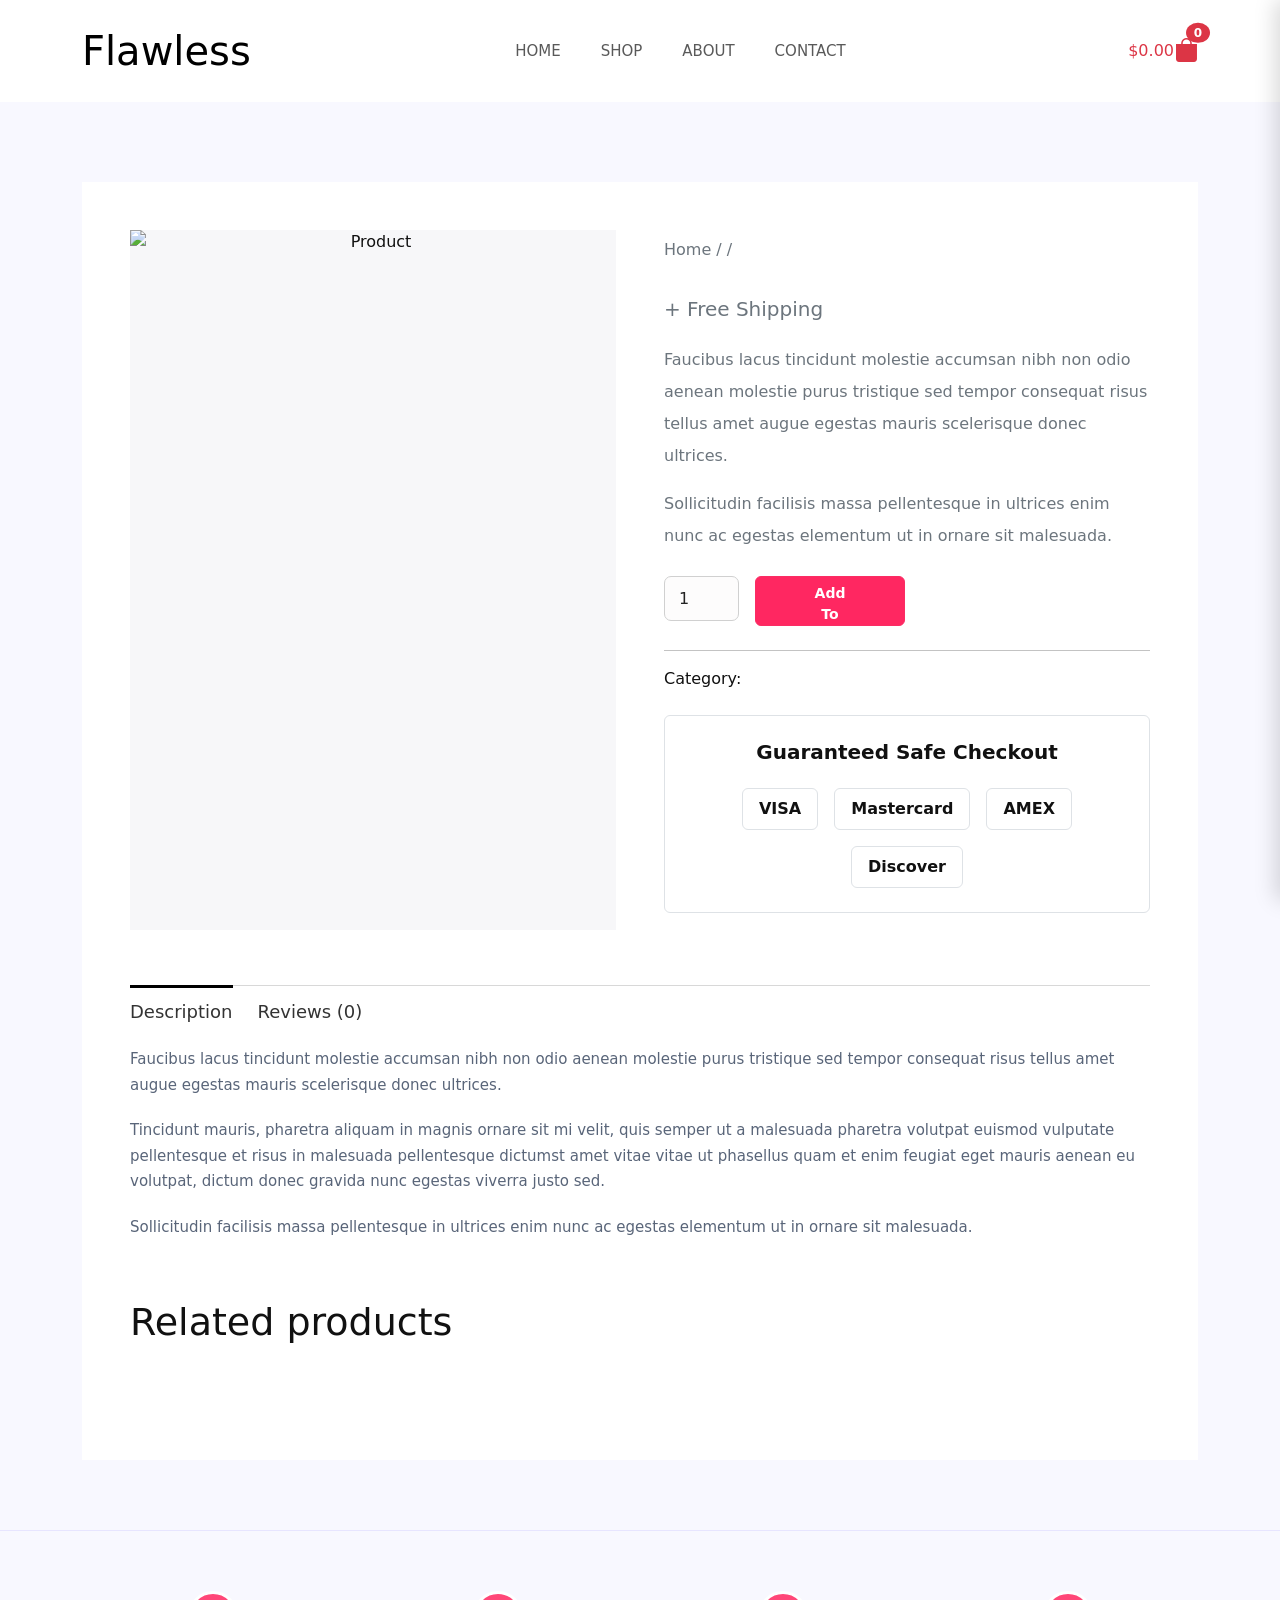
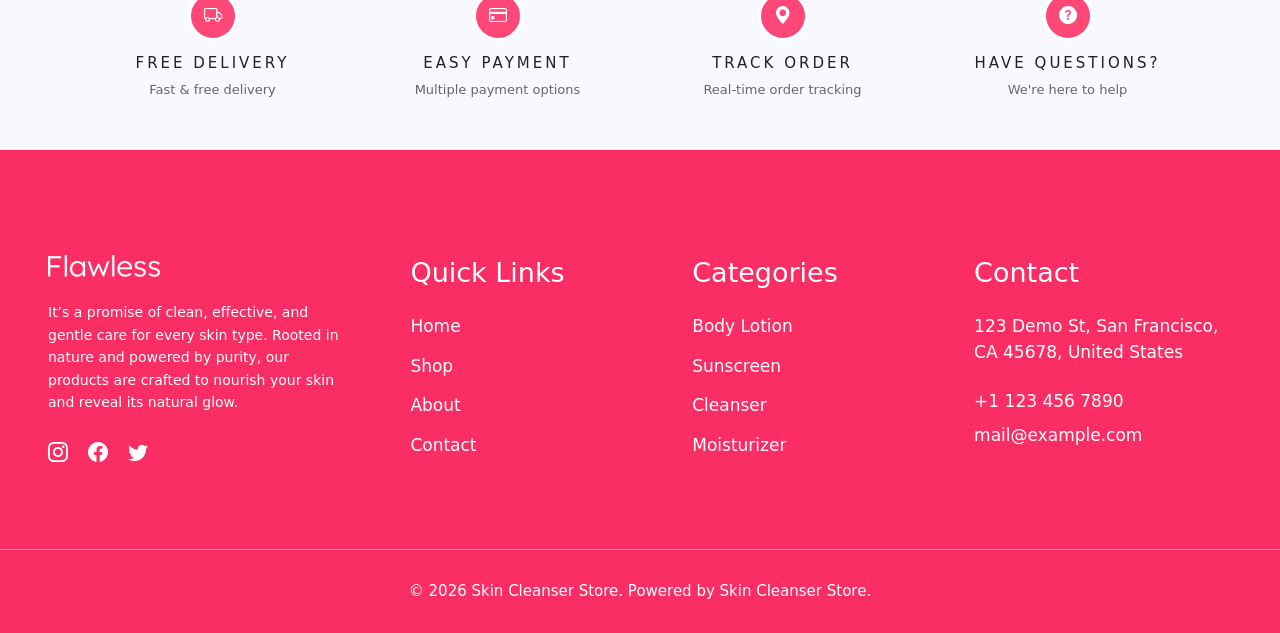
==== commit 0b583d1a: "Update product.html" ====
--- a/product.html
+++ b/product.html
@@ -200,24 +200,6 @@
                             class="img-fluid"
                             src=""
                             alt="Product">
-
-
-                        <!-- SEARCH ICON -->
-
-                        <button
-                            type="button"
-                            class="btn
-                                   bg-white
-                                   rounded-circle
-                                   position-absolute
-                                   top-0
-                                   end-0
-                                   m-3">
-
-                            <i class="bi bi-search fs-5"></i>
-
-                        </button>
-
                     </div>
 
                 </div>
--- a/style.css
+++ b/style.css
@@ -1091,6 +1091,13 @@
 
     cursor: pointer;
 }
+#closeCart {
+    width: auto;
+    height: auto;
+    background: transparent;
+    border: none;
+    color: #000000;
+}
 
 /* =========================================================
    CART ITEMS
@@ -3347,4 +3354,4 @@
     background-color: #ffffff;
     color: #fa2d64;
     border-color: #fa2d64;
-}+}
